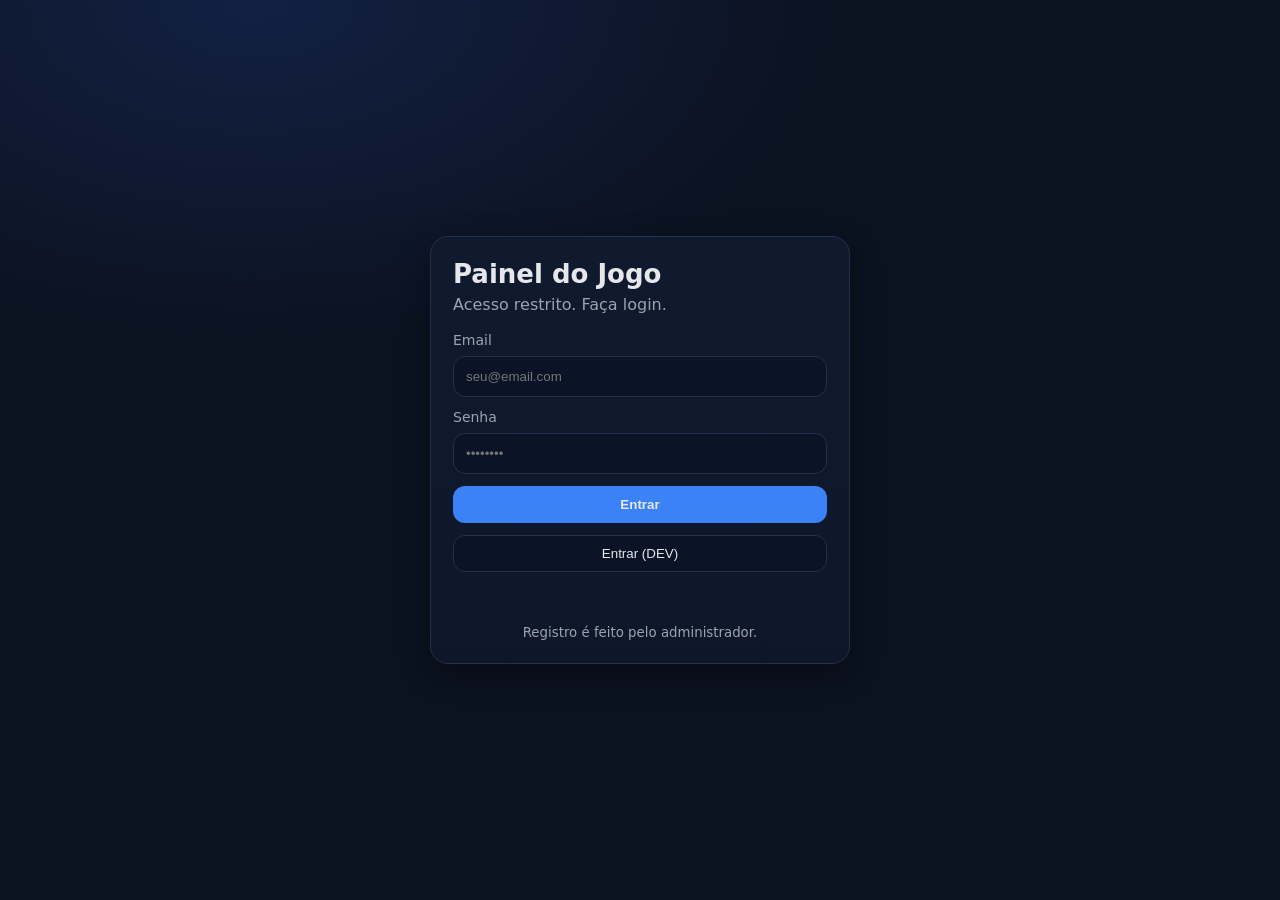
==== dashboard.html @ e2f9f0b4 "Programando Projeto-02: Upload de arquivos scriptados, V1" ====
<!doctype html>
<html lang="pt-br">
<head>
  <meta charset="utf-8" />
  <meta name="viewport" content="width=device-width,initial-scale=1" />
  <title>Painel - Dashboard</title>
  <link rel="stylesheet" href="css/styles.css" />
</head>
<body class="bg">
  <header class="topbar">
    <div class="brand">
      <div class="logo">⛩</div>
      <div>
        <div class="brandTitle">Painel do Jogo</div>
        <div class="brandSub" id="whoami">Carregando…</div>
      </div>
    </div>

    <div class="topbarActions">
      <button class="btn" id="refreshBtn">Atualizar</button>
      <button class="btn danger" id="logoutBtn">Sair</button>
    </div>
  </header>

  <div class="layout">
    <aside class="sidebar">
      <nav class="nav" id="nav">
        <!-- Itens gerados por JS (com base no role) -->
      </nav>
    </aside>

    <main class="content">
      <section class="panelHeader">
        <h2 id="viewTitle">Visão geral</h2>
        <p id="viewDesc" class="muted">Resumo e ações rápidas.</p>
      </section>

      <section class="grid" id="view">
        <!-- Conteúdo de cada aba renderizado por JS -->
      </section>
    </main>
  </div>

  <script src="js/api.js"></script>
  <script src="js/auth.js"></script>
  <script src="js/dashboard.js"></script>
</body>
</html>
---- css/styles.css ----
:root{
  --bg: #0b1220;
  --card:#101a2e;
  --card2:#0e172a;
  --text:#e5e7eb;
  --muted:#9ca3af;
  --line:#22304b;
  --primary:#3b82f6;
  --danger:#ef4444;
  --ok:#22c55e;
  --warn:#f59e0b;
  --shadow: 0 10px 30px rgba(0,0,0,.35);
  --radius: 18px;
  --pad: 16px;
  font-family: ui-sans-serif, system-ui, -apple-system, Segoe UI, Roboto, Arial;
}

*{box-sizing:border-box;}
body.bg{margin:0; background: radial-gradient(1200px 700px at 20% 0%, #132043 0%, var(--bg) 50%); color:var(--text);}

.auth{min-height:100vh; display:grid; place-items:center; padding:24px;}
.card{
  width:min(420px, 92vw);
  background: linear-gradient(180deg, var(--card) 0%, var(--card2) 100%);
  border:1px solid var(--line);
  border-radius: var(--radius);
  box-shadow: var(--shadow);
  padding: 22px;
}
.title{margin:0 0 6px; font-size: 26px;}
.subtitle{margin:0 0 18px; color:var(--muted);}

.form{display:grid; gap:12px;}
.label{display:grid; gap:8px; font-size:14px; color:var(--muted);}
.input{
  width:100%;
  padding:12px 12px;
  border-radius: 12px;
  border:1px solid var(--line);
  background:#0b1427;
  color:var(--text);
  outline:none;
}
.input:focus{border-color:#355aa6;}
.btn{
  padding:10px 12px;
  border-radius: 12px;
  border:1px solid var(--line);
  background:#0b1427;
  color:var(--text);
  cursor:pointer;
}
.btn:hover{filter:brightness(1.08);}
.btn.primary{background:var(--primary); border-color:transparent; font-weight:600;}
.btn.danger{background:transparent; border-color:rgba(239,68,68,.5); color:#fecaca;}
.btn.danger:hover{background:rgba(239,68,68,.12);}
.hint{min-height:18px; margin:6px 0 0; color:var(--muted);}
.footer{margin-top:14px; color:var(--muted); text-align:center;}

.topbar{
  display:flex; justify-content:space-between; align-items:center;
  padding: 14px 18px;
  border-bottom:1px solid var(--line);
  background: rgba(14,23,42,.65);
  backdrop-filter: blur(10px);
  position: sticky; top:0;
}
.brand{display:flex; gap:12px; align-items:center;}
.logo{
  width:44px; height:44px; border-radius: 14px;
  display:grid; place-items:center; font-weight:800;
  background: rgba(59,130,246,.15);
  border:1px solid rgba(59,130,246,.35);
}
.brandTitle{font-weight:700;}
.brandSub{font-size:12px; color:var(--muted);}

.layout{display:grid; grid-template-columns: 260px 1fr; min-height: calc(100vh - 73px);}
.sidebar{
  border-right:1px solid var(--line);
  background: rgba(14,23,42,.35);
}
.nav{display:grid; gap:6px; padding: 12px;}
.navItem{
  display:flex; gap:10px; align-items:center;
  padding: 10px 12px;
  border-radius: 14px;
  border:1px solid transparent;
  color: var(--text);
  text-decoration:none;
}
.navItem:hover{background: rgba(59,130,246,.08); border-color: rgba(59,130,246,.18);}
.navItem.active{background: rgba(59,130,246,.16); border-color: rgba(59,130,246,.30);}
.navIcon{opacity:.9;}

.content{padding: 16px;}
.panelHeader{margin-bottom: 10px;}
.panelHeader h2{margin:0 0 4px;}
.muted{color:var(--muted); margin:0;}

.grid{display:grid; gap:12px; grid-template-columns: repeat(12, 1fr);}
.tile{
  grid-column: span 4;
  background: linear-gradient(180deg, var(--card) 0%, var(--card2) 100%);
  border:1px solid var(--line);
  border-radius: var(--radius);
  padding: var(--pad);
  box-shadow: var(--shadow);
}
.tile h3{margin:0 0 8px;}
.kpi{font-size:26px; font-weight:800;}
.badge{display:inline-block; padding:6px 10px; border-radius:999px; font-size:12px; border:1px solid var(--line); color:var(--muted);}

.tableWrap{
  grid-column: span 12;
  background: linear-gradient(180deg, var(--card) 0%, var(--card2) 100%);
  border:1px solid var(--line);
  border-radius: var(--radius);
  overflow:hidden;
}
table{width:100%; border-collapse:collapse;}
th, td{padding:10px 12px; border-bottom:1px solid var(--line); text-align:left; font-size:14px;}
th{color:var(--muted); font-weight:600; background: rgba(0,0,0,.12);}
tr:hover td{background: rgba(59,130,246,.06);}

@media (max-width: 920px){
  .layout{grid-template-columns: 1fr;}
  .sidebar{position: sticky; top:73px; z-index: 5;}
  .nav{grid-auto-flow: column; overflow:auto; grid-auto-columns: max-content;}
  .tile{grid-column: span 12;}
}
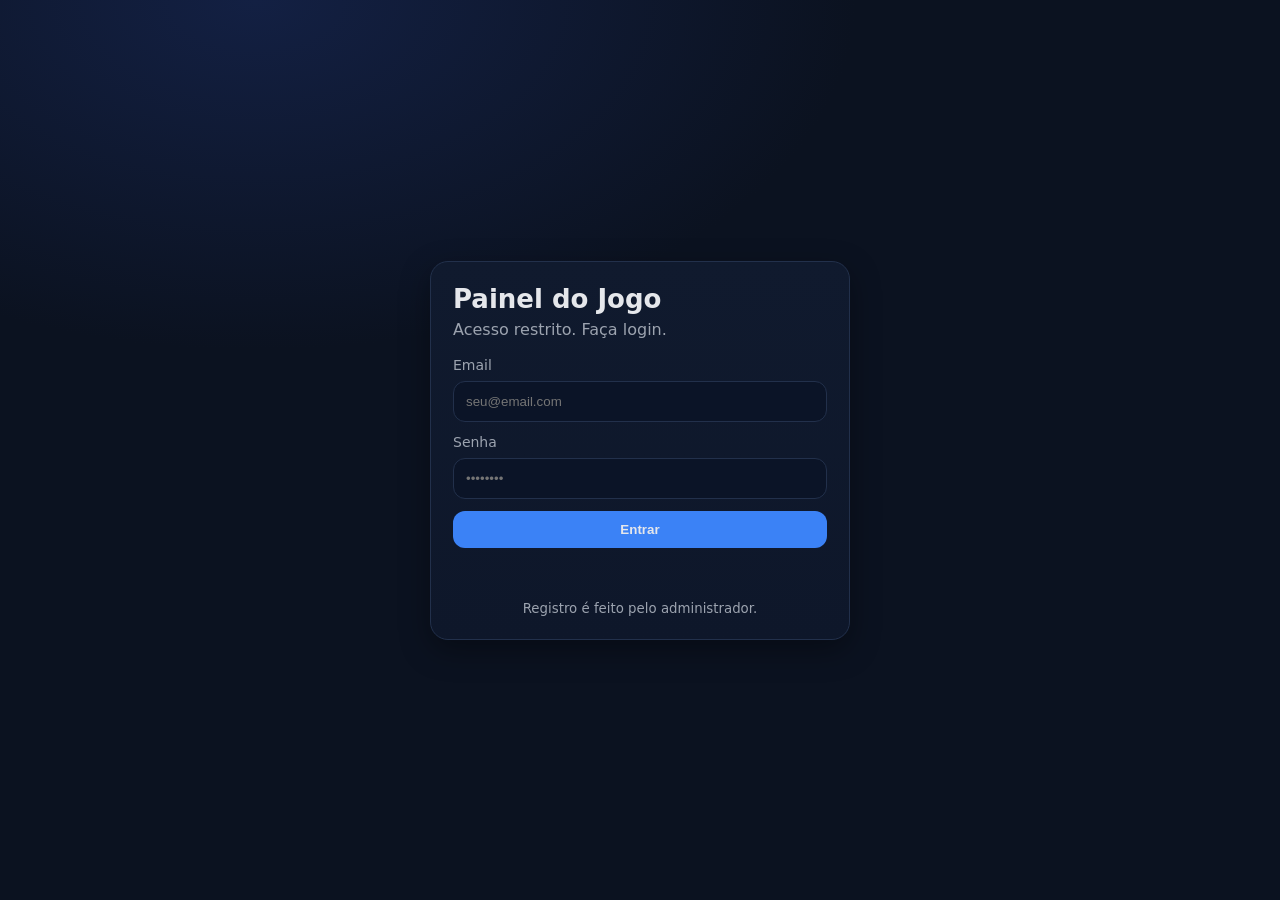
==== commit e6d1b283: "Programando Projeto-02: dormi, fiz algo" ====
--- a/dashboard.html
+++ b/dashboard.html
@@ -17,7 +17,6 @@
     </div>
 
     <div class="topbarActions">
-      <button class="btn" id="refreshBtn">Atualizar</button>
       <button class="btn danger" id="logoutBtn">Sair</button>
     </div>
   </header>
